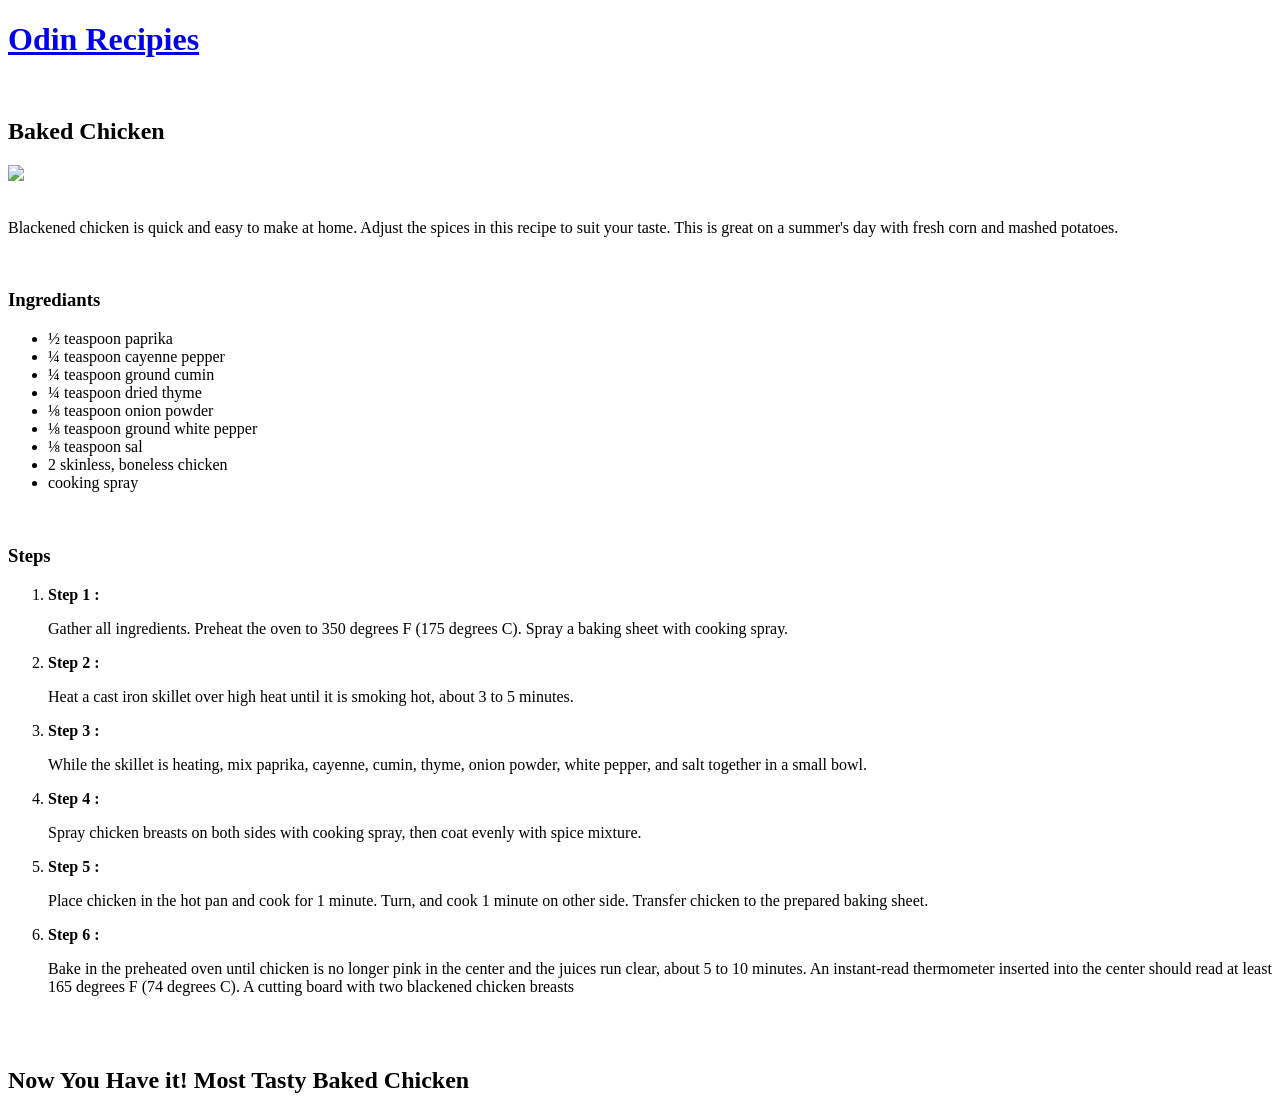
==== recipes/baked-chicken.html @ 30f93a3d "Create the initial site structure created the skeleton for the recipe site to work on. it as the bas" ====
<!DOCTYPE html>
<html lang="en">
    <head>
        <meta charset="UTF-8">
        <title>Baked Chicken</title>
    </head>
    <body>
        <a href="../index.html"><h1>Odin Recipies</h1></a>
        <br>
        <h2>Baked Chicken</h2>
        <img src="https://www.allrecipes.com/thmb/ka9Lg3aSaUaYUp_Qsrjln96NlWU=/0x512/filters:no_upscale():max_bytes(150000):strip_icc()/AR-8571-Blackened-Chicken-DDMFS-4x3-56fcd2c186064dbfb19b316895f3e9a3.jpg" >
        <br><br>
        <p>Blackened chicken is quick and easy to make at home. Adjust the spices in this recipe to suit your taste. This is great on a summer's day with fresh corn and mashed potatoes.</p>
        <br>
        <h3>Ingrediants</h3>
        <ul>
            <li>½ teaspoon paprika</li>
            <li>¼ teaspoon cayenne pepper</li>
            <li>¼ teaspoon ground cumin</li>
            <li>¼ teaspoon dried thyme</li>
            <li>⅛ teaspoon onion powder</li>
            <li>⅛ teaspoon ground white pepper</li>
            <li>⅛ teaspoon sal</li>
            <li>2 skinless, boneless chicken</li>
            <li>cooking spray</li>
        </ul>
            <br>
        <h3>Steps</h3>
        <ol>
            <li><strong>Step 1 :</strong></li>
            <p>Gather all ingredients. Preheat the oven to 350 degrees F (175 degrees C). Spray a baking sheet with cooking spray.</p>
            <li><strong>Step 2 :</strong></li>
            <p>Heat a cast iron skillet over high heat until it is smoking hot, about 3 to 5 minutes.</p>
            <li><strong>Step 3 :</strong></li>
            <p>While the skillet is heating, mix paprika, cayenne, cumin, thyme, onion powder, white pepper, and salt together in a small bowl.</p>
            <li><strong>Step 4 :</strong></li>
            <p>Spray chicken breasts on both sides with cooking spray, then coat evenly with spice mixture.</p>
            <li><strong>Step 5 :</strong></li>
            <p>Place chicken in the hot pan and cook for 1 minute. Turn, and cook 1 minute on other side. Transfer chicken to the prepared baking sheet.</p>
            <li><strong>Step 6 :</strong></li>
            <p>Bake in the preheated oven until chicken is no longer pink in the center and the juices run clear, about 5 to 10 minutes. An instant-read thermometer inserted into the center should read at least 165 degrees F (74 degrees C). A cutting board with two blackened chicken breasts</p>
        <br>
        <br>
        </ol>
        </ul>
        <h2>Now You Have it! Most Tasty Baked Chicken</h2>
    </body>
</html>
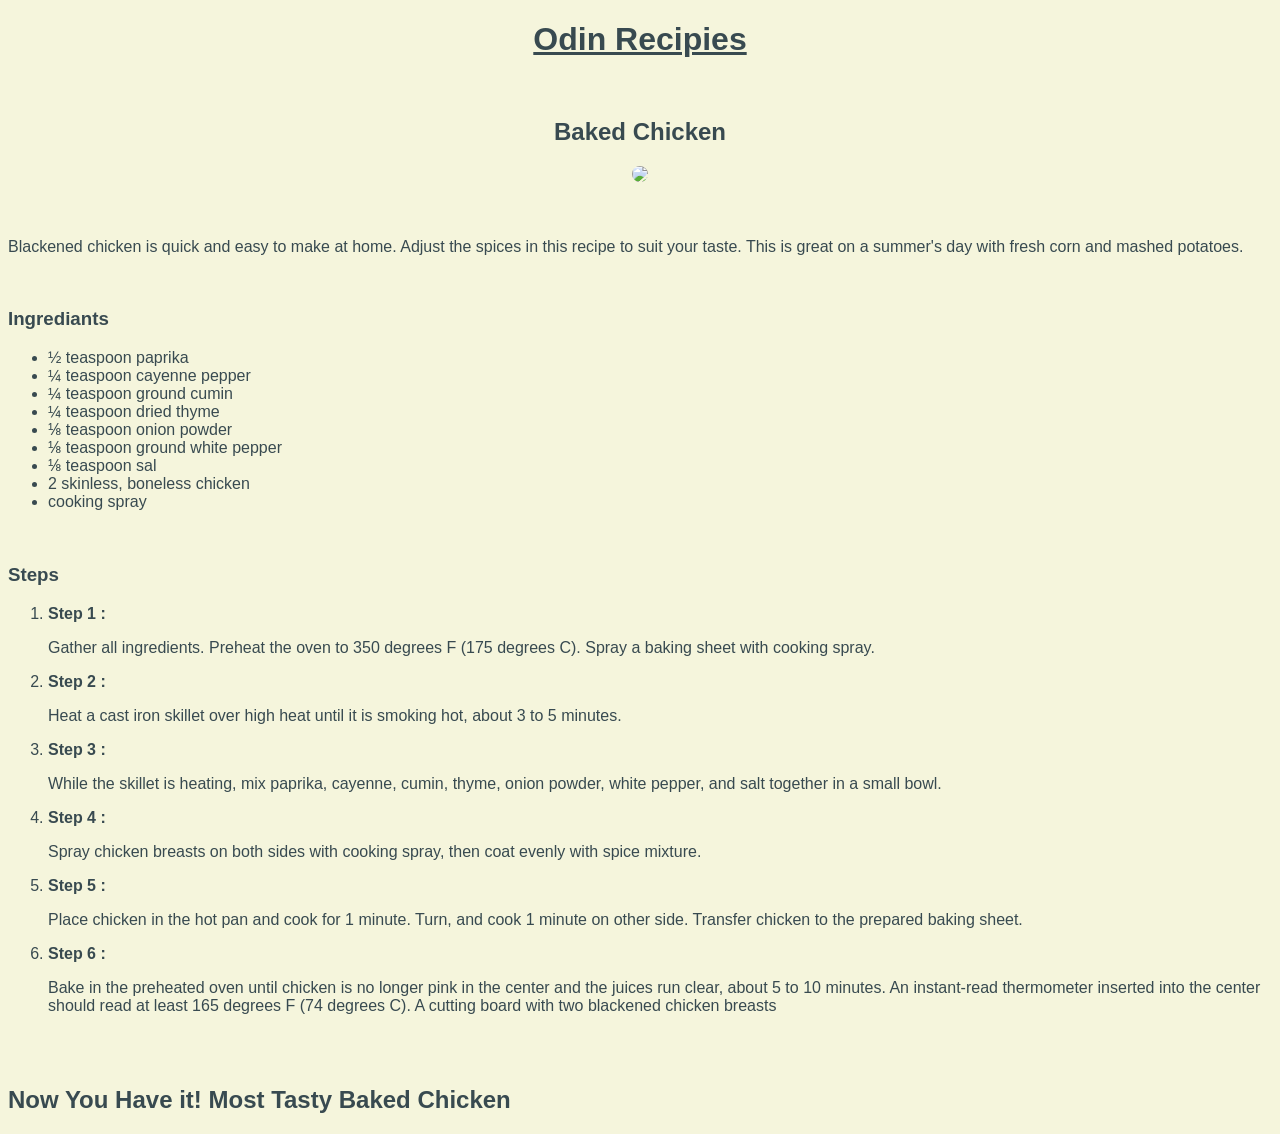
==== commit 7182e381: "Fixed alignment issue and added new visual in previous commit, css wasnt applying in all pages. link" ====
--- a/recipes/baked-chicken.html
+++ b/recipes/baked-chicken.html
@@ -2,13 +2,16 @@
 <html lang="en">
     <head>
         <meta charset="UTF-8">
+        <link rel="stylesheet" href="../style.css">
         <title>Baked Chicken</title>
     </head>
     <body>
-        <a href="../index.html"><h1>Odin Recipies</h1></a>
-        <br>
-        <h2>Baked Chicken</h2>
-        <img src="https://www.allrecipes.com/thmb/ka9Lg3aSaUaYUp_Qsrjln96NlWU=/0x512/filters:no_upscale():max_bytes(150000):strip_icc()/AR-8571-Blackened-Chicken-DDMFS-4x3-56fcd2c186064dbfb19b316895f3e9a3.jpg" >
+        <div class="dibba">
+            <a href="../index.html"><h1>Odin Recipies</h1></a>
+            <br>
+            <h2>Baked Chicken</h2>
+            <img src="https://www.allrecipes.com/thmb/ka9Lg3aSaUaYUp_Qsrjln96NlWU=/0x512/filters:no_upscale():max_bytes(150000):strip_icc()/AR-8571-Blackened-Chicken-DDMFS-4x3-56fcd2c186064dbfb19b316895f3e9a3.jpg" >
+        </div>
         <br><br>
         <p>Blackened chicken is quick and easy to make at home. Adjust the spices in this recipe to suit your taste. This is great on a summer's day with fresh corn and mashed potatoes.</p>
         <br>
--- a/style.css
+++ b/style.css
@@ -0,0 +1,9 @@
+*{color: #384a50;}
+*{background-color: beige;}
+*{font-family: "lucida console", bahnschrift, 'Trebuchet MS', 'Lucida Sans Unicode', 'Lucida Grande', 'Lucida Sans', Arial, sans-serif}
+.dibba{text-align: center;}
+.dibba p{font-size: 20px; font-weight: 600;}
+img {
+    border-radius: 15px; /* Adjust the number to make it more or less round */
+  }
+  
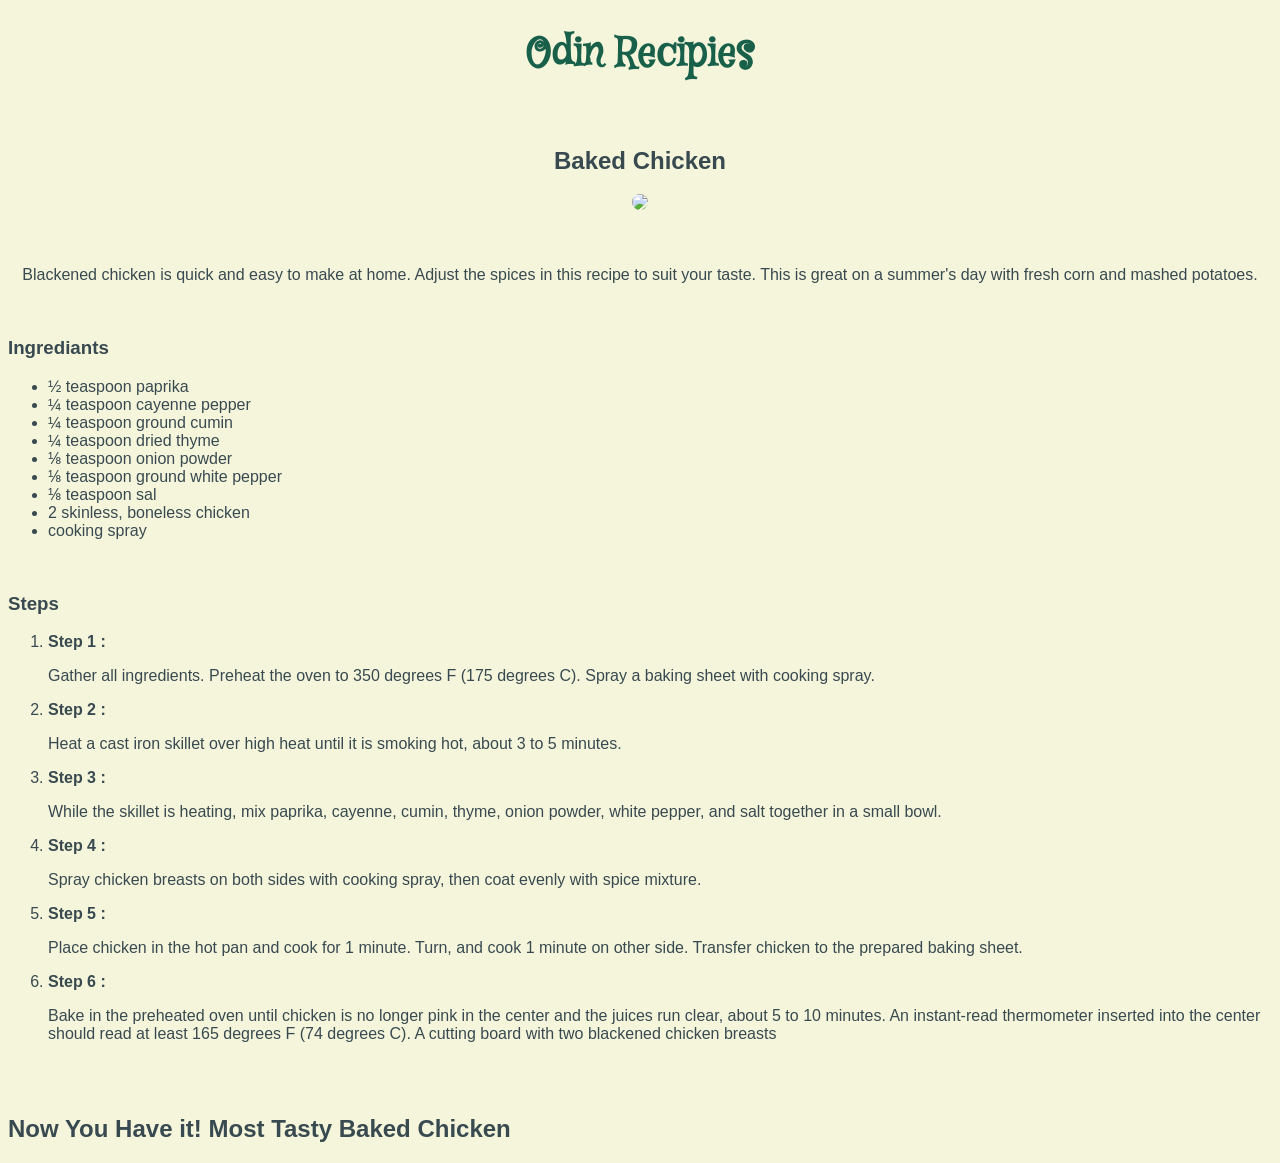
==== commit 167e393f: "add title font, optimize image roundness" ====
--- a/recipes/baked-chicken.html
+++ b/recipes/baked-chicken.html
@@ -3,6 +3,10 @@
     <head>
         <meta charset="UTF-8">
         <link rel="stylesheet" href="../style.css">
+        <link rel="stylesheet" href="style.css">
+        <link rel="preconnect" href="https://fonts.googleapis.com">
+        <link rel="preconnect" href="https://fonts.gstatic.com" crossorigin>
+        <link href="https://fonts.googleapis.com/css2?family=Mystery+Quest&display=swap" rel="stylesheet">
         <title>Baked Chicken</title>
     </head>
     <body>
@@ -13,7 +17,7 @@
             <img src="https://www.allrecipes.com/thmb/ka9Lg3aSaUaYUp_Qsrjln96NlWU=/0x512/filters:no_upscale():max_bytes(150000):strip_icc()/AR-8571-Blackened-Chicken-DDMFS-4x3-56fcd2c186064dbfb19b316895f3e9a3.jpg" >
         </div>
         <br><br>
-        <p>Blackened chicken is quick and easy to make at home. Adjust the spices in this recipe to suit your taste. This is great on a summer's day with fresh corn and mashed potatoes.</p>
+        <p class="description">Blackened chicken is quick and easy to make at home. Adjust the spices in this recipe to suit your taste. This is great on a summer's day with fresh corn and mashed potatoes.</p>
         <br>
         <h3>Ingrediants</h3>
         <ul>
--- a/style.css
+++ b/style.css
@@ -1,9 +1,11 @@
 *{color: #384a50;}
 *{background-color: beige;}
-*{font-family: "lucida console", bahnschrift, 'Trebuchet MS', 'Lucida Sans Unicode', 'Lucida Grande', 'Lucida Sans', Arial, sans-serif}
+*{font-family: "lucida console", bahnschrift, 'Trebuchet MS', sans-serif}
 .dibba{text-align: center;}
 .dibba p{font-size: 20px; font-weight: 600;}
 img {
-    border-radius: 15px; /* Adjust the number to make it more or less round */
+    border-radius: 30px; /* Adjust the number to make it more or less round */
   }
-  +a{text-decoration: none;}
+.description{text-align: center;}
+h1{color: #186049; font-size: 40px;font-family: "Mystery Quest","lucida console", bahnschrift, 'Trebuchet MS', sans-serif;}
